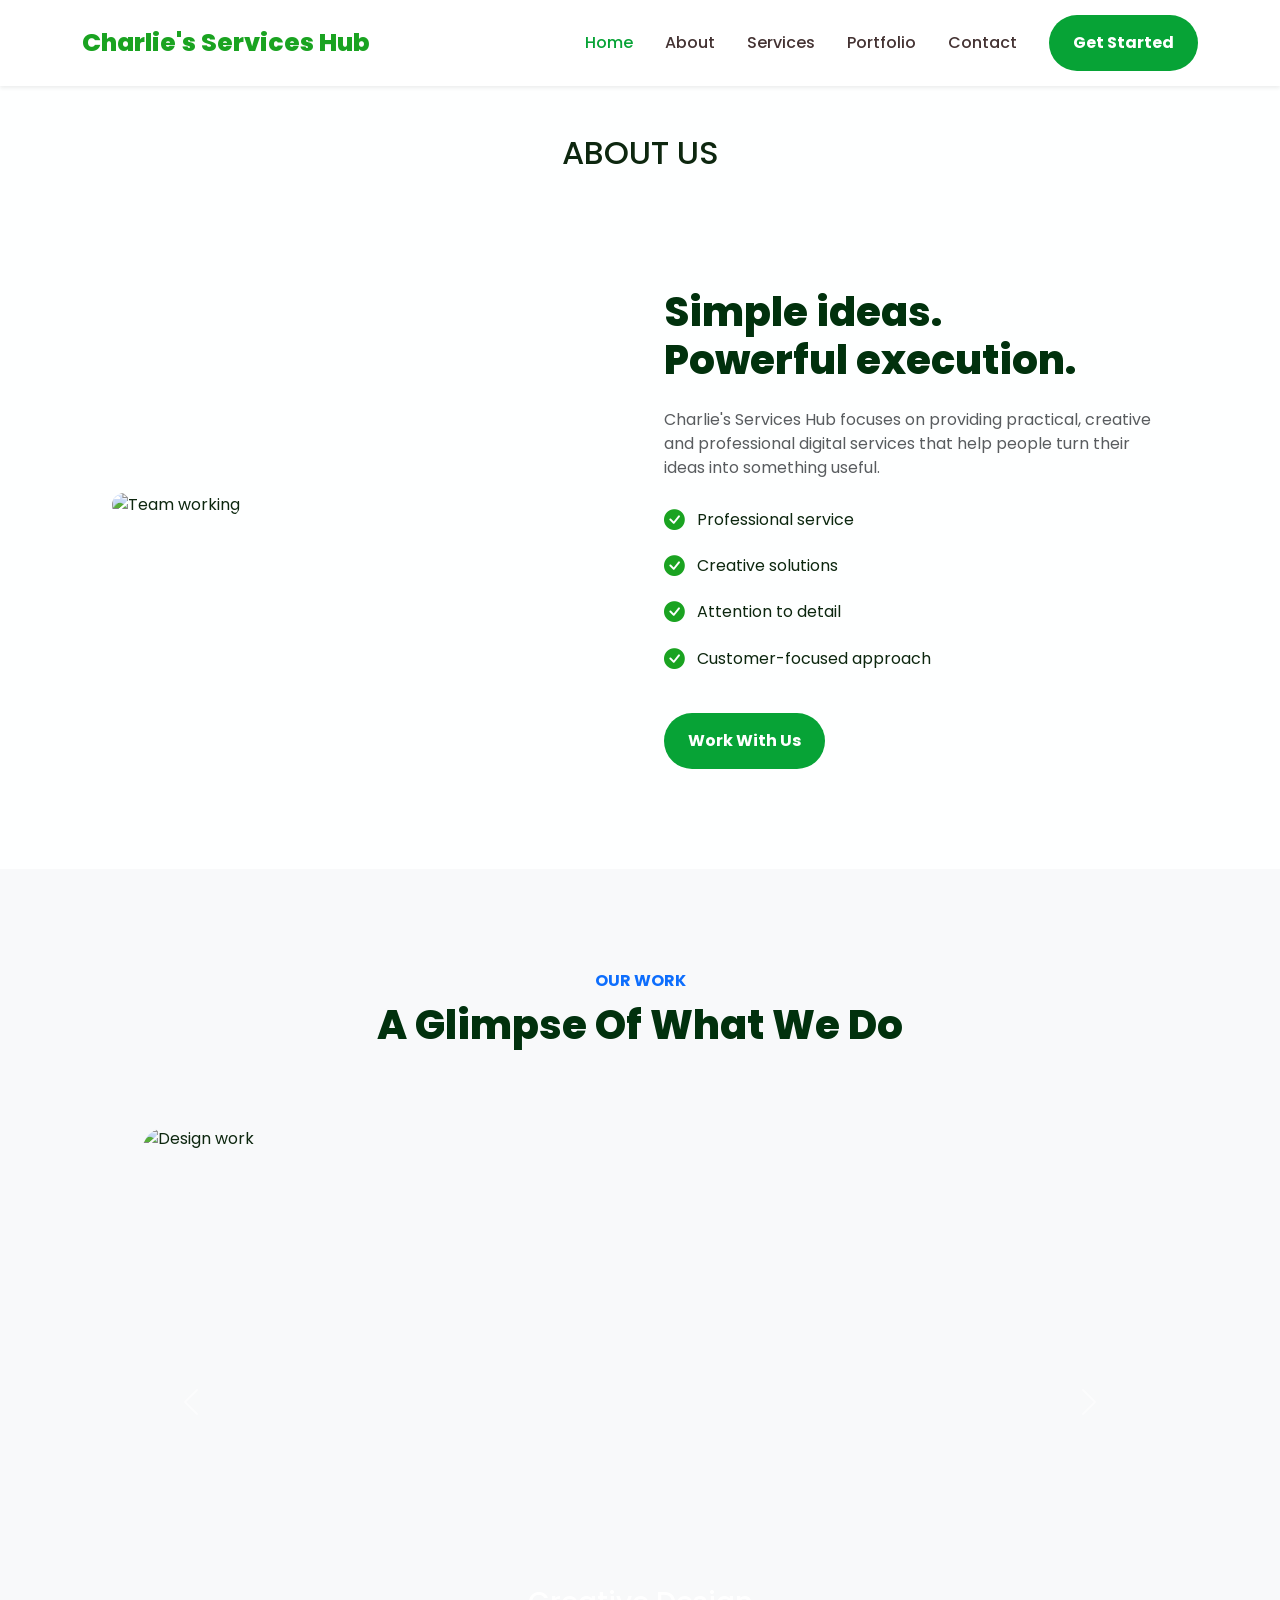
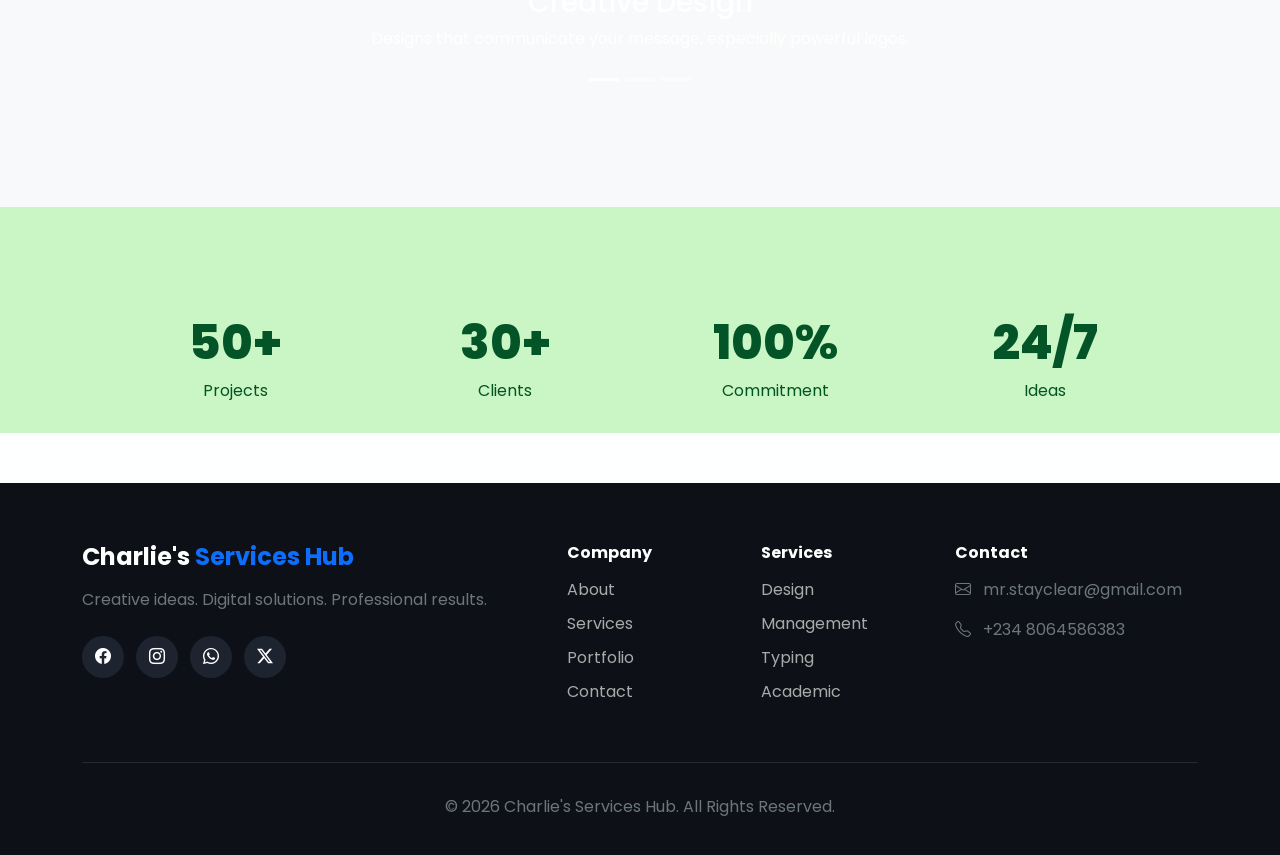
==== pages/about.html @ 96997f83 "Update website" ====
<!DOCTYPE html>
<html lang="en">
<head>
    <meta charset="UTF-8">
    <meta name="viewport" content="width=device-width, initial-scale=1.0">
    <title>About</title>
    <link
        href="https://cdn.jsdelivr.net/npm/bootstrap@5.3.8/dist/css/bootstrap.min.css"
        rel="stylesheet"
    >

<!-- BOOTSTRAP ICONS -->
    <link
        rel="stylesheet"
        href="https://cdn.jsdelivr.net/npm/bootstrap-icons@1.13.1/font/bootstrap-icons.min.css"
    >

    <!--  GOOGLE FONT -->
    <link rel="preconnect" href="https://fonts.googleapis.com">
    <link rel="preconnect" href="https://fonts.gstatic.com" crossorigin>

    <link
        href="https://fonts.googleapis.com/css2?family=Poppins:wght@300;400;500;600;700;800&display=swap"
        rel="stylesheet"
    >
        <link rel="stylesheet" href="../style.css">
        
        
</head>
<body>

    <!-- NAVBAR -->

<nav class="navbar navbar-expand-lg bg-white sticky-top shadow-sm">

    <div class="container">

       <a class="navbar-brand" href="#">
    Charlie's Services Hub
</a>

        <button
            class="navbar-toggler"
            type="button"
            data-bs-toggle="collapse"
            data-bs-target="#navbarNav"
        >
            <span class="navbar-toggler-icon"></span>
        </button>


        <div class="collapse navbar-collapse" id="navbarNav">

            <ul class="navbar-nav ms-auto align-items-lg-center">

                <li class="nav-item">
                    <a class="nav-link active" href="../index.html">
                        Home
                    </a>
                </li>

                <li class="nav-item">
                    <a class="nav-link" href="about.html">
                        About
                    </a>
                </li>

                <li class="nav-item">
                    <a class="nav-link" href="services.html">
                        Services
                    </a>
                </li>

                <li class="nav-item">
                    <a class="nav-link" href="portfolio.html">
                        Portfolio
                    </a>
                </li>

                <li class="nav-item">
                    <a class="nav-link" href="contact.html">
                        Contact
                    </a>
                </li>
                

                <li class="nav-item ms-lg-3 mt-3 mt-lg-0">

                    <a
                        href="contact.html"
                        class="btn btn-brand"
                    >
                        Get Started
                    </a>

                </li>

            </ul>

        </div>

    </div>

</nav>


<!-- ABOUT -->

    <div class="text-center mt-5"><h2>ABOUT US</h2></div>
   
<section id="about">

    <div class="container">

        <div class="row align-items-center g-5">

            <div class="col-lg-6">
                
                <img
                    class="about-img"
                    src="https://tse4.mm.bing.net/th/id/OIP.k17cEevUhWvM0gckrD2ieAHaE8?r=0&rs=1&pid=ImgDetMain&o=7&rm=3"
                    alt="Team working"
                >

            </div>
                

            <div class="col-lg-6">

                

                <h2 class="section-title mt-2">
                    Simple ideas.
                    <br>
                    Powerful execution.
                </h2>

                <p class="text-muted mt-4">
                    Charlie's Services Hub focuses on providing
                    practical, creative and professional digital
                    services that help people turn their ideas into
                    something useful.
                </p>


                <div class="mt-4">

                    <div class="check-item">
                        <i class="bi bi-check-circle-fill"></i>
                        <span>Professional service</span>
                    </div>

                    <div class="check-item">
                        <i class="bi bi-check-circle-fill"></i>
                        <span>Creative solutions</span>
                    </div>

                    <div class="check-item">
                        <i class="bi bi-check-circle-fill"></i>
                        <span>Attention to detail</span>
                    </div>

                    <div class="check-item">
                        <i class="bi bi-check-circle-fill"></i>
                        <span>Customer-focused approach</span>
                    </div>

                </div>

                <a href="contact.html" class="btn btn-brand mt-4">
                    Work With Us
                </a>

            </div>

        </div>

    </div>

</section>



<!-- CAROUSEL -->

<section class="bg-light">

    <div class="container">

        <div class="text-center mb-5">

            <span class="text-primary fw-bold">
                OUR WORK
            </span>

            <h2 class="section-title mt-2">
                A Glimpse Of What We Do
            </h2>

        </div>


        <div
            id="workCarousel"
            class="carousel slide"
            data-bs-ride="carousel"
        >

            <div class="carousel-indicators">

                <button
                    type="button"
                    data-bs-target="#workCarousel"
                    data-bs-slide-to="0"
                    class="active"
                ></button>

                <button
                    type="button"
                    data-bs-target="#workCarousel"
                    data-bs-slide-to="1"
                ></button>

                <button
                    type="button"
                    data-bs-target="#workCarousel"
                    data-bs-slide-to="2"
                ></button>

            </div>


            <div class="carousel-inner">


                <div class="carousel-item active">

                    <img
                        src="https://images.unsplash.com/photo-1558655146-d09347e92766?auto=format&fit=crop&w=1400&q=80"
                        class="d-block w-100"
                        alt="Design work"
                    >

                    <div class="carousel-caption">

                        <h3>Creative Design</h3>

                        <p>
                            Designs that communicate your message, especially powerful logos.
                        </p>

                    </div>

                </div>



                <div class="carousel-item">

                    <img
                        src="https://images.unsplash.com/photo-1553877522-43269d4ea984?auto=format&fit=crop&w=1400&q=80"
                        class="d-block w-100"
                        alt="Business work"
                    >

                    <div class="carousel-caption">

                        <h3>Smart Solutions</h3>

                        <p>
                            Turning your challenges into practical solutions.
                        </p>

                    </div>

                </div>



                <div class="carousel-item">

                    <img
                        src="https://images.unsplash.com/photo-1497366754035-f200968a6e72?auto=format&fit=crop&w=1400&q=80"
                        class="d-block w-100"
                        alt="Workspace"
                    >

                    <div class="carousel-caption">

                        <h3>Professional Results</h3>

                        <p>
                            Neat results are what we deliver.
                        </p>

                    </div>

                </div>

            </div>


            <button
                class="carousel-control-prev"
                type="button"
                data-bs-target="#workCarousel"
                data-bs-slide="prev"
            >

                <span class="carousel-control-prev-icon"></span>

            </button>


            <button
                class="carousel-control-next"
                type="button"
                data-bs-target="#workCarousel"
                data-bs-slide="next"
            >

                <span class="carousel-control-next-icon"></span>

            </button>

        </div>

    </div>

</section>
<!-- STATS -->

<section class="stats-section">

    <div class="container">

        <div class="row text-center g-4">

            <div class="col-6 col-lg-3">

                <div class="stat-number">
                    50+
                </div>

                <div class="stat-text">
                    Projects
                </div>

            </div>


            <div class="col-6 col-lg-3">

                <div class="stat-number">
                    30+
                </div>

                <div class="stat-text">
                    Clients
                </div>

            </div>


            <div class="col-6 col-lg-3">

                <div class="stat-number">
                    100%
                </div>

                <div class="stat-text">
                    Commitment
                </div>

            </div>


            <div class="col-6 col-lg-3">

                <div class="stat-number">
                    24/7
                </div>

                <div class="stat-text">
                    Ideas
                </div>

            </div>

        </div>

    </div>

</section>

<!-- FOOTER -->

<footer>

    <div class="container">

        <div class="row g-5">


            <div class="col-lg-5">

                <h4 class="fw-bold">
                    Charlie's <span class="text-primary">
                        Services Hub
                    </span>
                </h4>

                <p class="text-secondary mt-3">

                    Creative ideas. Digital solutions.
                    Professional results.

                </p>


                <div class="mt-4">

                    <a href="https://www.bing.com/ck/a?!&&p=9feb0f4310e8fc81fb47307b9c2fcb433180a0ec6b090beaa0cdb81ada6acd82JmltdHM9MTc5MDM4MDgwMA&ptn=3&ver=2&hsh=4&fclid=1b121233-e834-6861-1917-0503e92b69a7&psq=facebook&u=a1aHR0cHM6Ly93d3cuZmFjZWJvb2suY29tLw" class="social-icon">
                        <i class="bi bi-facebook"></i>
                    </a>

                    <a href="https://www.bing.com/ck/a?!&&p=528c1a30f870afdccb645fd1c2c359d03a82cc8d099572224cc687672ef10321JmltdHM9MTc5MDM4MDgwMA&ptn=3&ver=2&hsh=4&fclid=1b121233-e834-6861-1917-0503e92b69a7&psq=instagram&u=a1aHR0cHM6Ly93d3cuaW5zdGFncmFtLmNvbS8" class="social-icon">
                        <i class="bi bi-instagram"></i>
                    </a>

                    <a href="https://www.bing.com/ck/a?!&&p=65aac3eaa74bcf0e8704a24eafe62440c867f654f929f1806dbceceaddc57669JmltdHM9MTc5MDM4MDgwMA&ptn=3&ver=2&hsh=4&fclid=1b121233-e834-6861-1917-0503e92b69a7&psq=whatsapp&u=a1aHR0cHM6Ly93d3cud2hhdHNhcHAuY29tLw" class="social-icon">
                        <i class="bi bi-whatsapp"></i>
                    </a>

                    <a href="https://www.bing.com/ck/a?!&&p=339bd006823ff5f0c542a1fcebcbe4391bc80062686b438f9a3b58145658d2aaJmltdHM9MTc5MDM4MDgwMA&ptn=3&ver=2&hsh=4&fclid=1b121233-e834-6861-1917-0503e92b69a7&psq=twitt&u=a1aHR0cHM6Ly94LmNvbS8" class="social-icon">
                        <i class="bi bi-twitter-x"></i>
                    </a>

                </div>

            </div>


            <div class="col-6 col-lg-2">

                <h6 class="fw-bold mb-3">
                    Company
                </h6>

                <a href="about.html">About</a>
                <a href="services.html">Services</a>
                <a href="portfolio.html">Portfolio</a>
                <a href="contact.html">Contact</a>

            </div>


            <div class="col-6 col-lg-2">

                <h6 class="fw-bold mb-3">
                    Services
                </h6>

                <a href="services.html">Design</a>
                <a href="services.html">Management</a>
                <a href="services.html">Typing</a>
                <a href="services.html">Academic</a>

            </div>


            <div class="col-lg-3">

                <h6 class="fw-bold mb-3">
                    Contact
                </h6>

                <p class="text-secondary">
                    <i class="bi bi-envelope me-2"></i>
                    mr.stayclear@gmail.com
                </p>

                <p class="text-secondary">
                    <i class="bi bi-telephone me-2"></i>
                    +234 8064586383
                </p>

            </div>

        </div>


        <hr class="border-secondary mt-5">


        <div class="text-center text-secondary pt-3">

            <p>
                © 2026 Charlie's Services Hub.
                All Rights Reserved.
            </p>

        </div>

    </div>

</footer>
<script src="https://cdn.jsdelivr.net/npm/bootstrap@5.3.8/dist/js/bootstrap.bundle.min.js" integrity="sha384-FKyoEForCGlyvwx9Hj09JcYn3nv7wiPVlz7YYwJrWVcXK/BmnVDxM+D2scQbITxI" crossorigin="anonymous"></script>

</body>

</html>
---- style.css ----
:root {
            --primary: #07a336;
            --secondary: #1aa321;
            --dark: #0d270f;
            --light: #aaee9d9a;
            --text: #383737;
        }

        * {
            scroll-behavior: smooth;
        }

           
        body { 
            font-family: 'Poppins', sans-serif;
            color: var(--dark);
            background-color: rgba(254, 255, 255, 0.945)
        }

        /* NAVBAR */

        .navbar {
            padding: 15px 0;
            transition: 0.3s;
        }

        .navbar-brand {
            font-size: 25px;
            font-weight: 800;
            color: var(--secondary);
        }


        .nav-link {
            font-weight: 500;
            margin: 0 8px;
            color: #443333;
            transition: 0.3s;
        }

        .nav-link:hover {
            color: var(--primary);
        }

        .nav-link.active {
            color: var(--primary) !important;
        }

        .btn-brand {
            
            background: var(--primary);
            color: white;
            border: none;
            padding: 16px 24px;
            border-radius: 50px;
            font-weight: 700;
            transition: 0.3s;
        }

        .btn-brand:hover {
           background-color: #1aa321; opacity: 80%;
            color: rgb(250, 248, 248);
            transform: translateY(3px);
        }
        
/* ABOUT */

        .about-img {
            margin-bottom: 40px;
            border-radius: 25px;
            width: 100%;
            height: 500px;
            object-fit: cover;
        }
        

        .check-item {
            display: flex;
            align-items: center;
            gap: 12px;
            margin-bottom: 15px;
        }

        .check-item i {
            color: var(--secondary);
            font-size: 1.3rem;
        }
          /* CAROUSEL */
            
        .carousel-item img {
            margin: 30px;
            height: 550px;
            object-fit: cover;
            border-radius: 25px;
        }
        .span
        .carousel-caption {
            background: rgba(0, 0, 0, 0.55);
            border-radius: 15px;
            padding: 20px;
        }
        /*STATS*/

         .stats-section {
            padding-bottom: 30px;
            margin-bottom: 50px;
            background: var(--light);
            color: white;
        }

        .stat-number {
            font-size: 3rem;
            font-weight: 800;
            color: #035528;
        }

        .stat-text {
            color: #015521;
        }
         
.btn-brand {
            background: var(--primary);
            color: white;
            border: none;
            padding: 16px 24px;
            border-radius: 50px;
            font-weight: 700;
            transition: 0.3s;
        }

        .btn-brand:hover {
           background-color: #1aa321; opacity: 80%;
            color: white;
            transform: translateY(3px);
        }

        /* SERVICES */

        .service-card {
            text-align: center;
            border-radius: 30px;
            padding: 20px;
            height: 100%;
            background: rgb(252, 253, 251);
            box-shadow: 0 10px 40px rgba(12, 12, 12, 0.322);
            transition: 0.3s;

        }

        .service-card:hover {
            transform: translateY(-10px);
            box-shadow: 0 20px 50px rgba(108, 99, 255, 0.15);
        }

        .service-icon {
            width: 65px;
            height: 65px;
            display: flex;
            align-items: center;
            justify-content: center;
            border-radius: 18px;
            background: #49e68556;
            color: var(--primary);
            font-size: 1.8rem;
            margin-bottom: 25px;
        }

        .service-card h4 {
            font-weight: 700;
        }

        .service-card p {
            color: var(--text);
            line-height: 1.7;
        }

         /* PORTFOLIO */

        .portfolio-card {
            border: none;
            overflow: hidden;
            border-radius: 20px;
            box-shadow: 0 10px 35px rgba(0,0,0,0.08);
        }

        .portfolio-card img {
            height: 250px;
            width: 100%;
            object-fit: cover;
            transition: 0.5s;
        }

        .portfolio-card:hover img {
            transform: scale(1.08);
        }

        /* =========================
           TESTIMONIALS
        ========================== */

        .testimonial {
            background: white;
            border-radius: 20px;
            padding: 30px;
            box-shadow: 0 10px 35px rgba(0,0,0,0.07);
        }

        .stars {
            color: rgb(231, 231, 5);
        }


        /* =========================
           CONTACT
        ========================== */

        .contact-card {
            border: none;
            border-radius: 20px;
            box-shadow: 0 10px 40px rgba(0,0,0,0.07);
        }

        .form-control {
            padding: 14px;
            border-radius: 12px;
        }

        .form-control:focus {
            border-color: var(--primary);
            box-shadow: 0 0 0 0.2rem rgba(108, 99, 255, 0.15);
        }

        .btn-brand {
            background: var(--primary);
            color: white;
            border: none;
            padding: 16px 24px;
            border-radius: 50px;
            font-weight: 700;
            transition: 0.3s;
        }

        .btn-brand:hover {
           background-color: #1aa321; opacity: 80%;
            color: white;
            transform: translateY(3px);
        }


        /* HERO */

        .hero {
            min-height: 90vh;
            display: flex;
            align-items: center;
        background:
                radial-gradient(circle at 10% 20%, #eeeaff 0%, transparent 30%),
                radial-gradient(circle at 90% 80%, #e8e6ff 0%, transparent 30%),
                #ffffff;
        }

        .hero h1 {
            font-size: clamp(2.5rem, 6vw, 5rem);
            font-weight: 800;
            line-height: 1.1;
        }

        .hero h1 span {
            color: var(--primary);
        }

        .hero p {
            color: var(--text);
            font-size: 1.1rem;
            max-width: 600px;
            line-height: 1.8;
        }

        .hero-image {
            border-radius: 30px;
            overflow: hidden;
            box-shadow: 0 25px 60px rgba(108, 99, 255, 0.2);
        }

        .hero-image img {
            width: 100%;
            height: 500px;
            object-fit: cover;
        }


        /*  GENERAL SECTION */
        section{
            padding: 100px;
        }

        .section-title {
            font-weight: 800;
            font-size: 2.5rem;
            color:#01310d;
        }

        .section-subtitle {
            color: var(--text);
            max-width: 550px;
            margin: auto;
        }

        /* CTA */
        .cta {
            
            background:
                linear-gradient(
                    135deg,
                    #028b19,
                    #08f343
                );

            color: white;
            border-radius: 30px;
            padding: 70px 40px;
        }

        .cta h2 {
            font-weight: 800;
            font-size: 2.5rem;
        }



        /* FOOTER */

        footer {
            background: #0d1117;
            color: white;
            padding: 60px 0 20px;
        }

        footer a {
            color: #aaa;
            text-decoration: none;
            display: block;
            margin-bottom: 10px;
            transition: 0.3s;
        }

        footer a:hover {
            color: rgb(20, 104, 4);
        }

        .social-icon {
            width: 42px;
            height: 42px;
            display: inline-flex;
            align-items: center;
            justify-content: center;
            border-radius: 50%;
            background: #1d2430;
            color: white;
            margin-right: 8px;
            transition: 0.3s;
        }

        .social-icon:hover {
            background: white;
            transform: translateY(-3px);
        }


        /* RESPONSIVE */

        @media (max-width: 768px) {

            

            .hero p {
                margin: auto;
            }

            .hero-image {
                margin-top: 40px;
            }

            .hero-image img {
                height: 350px;
            }

            section {
                padding: 70px 0;          
            }

            .carousel-item img {
                height: 350px;
            }
           
        }
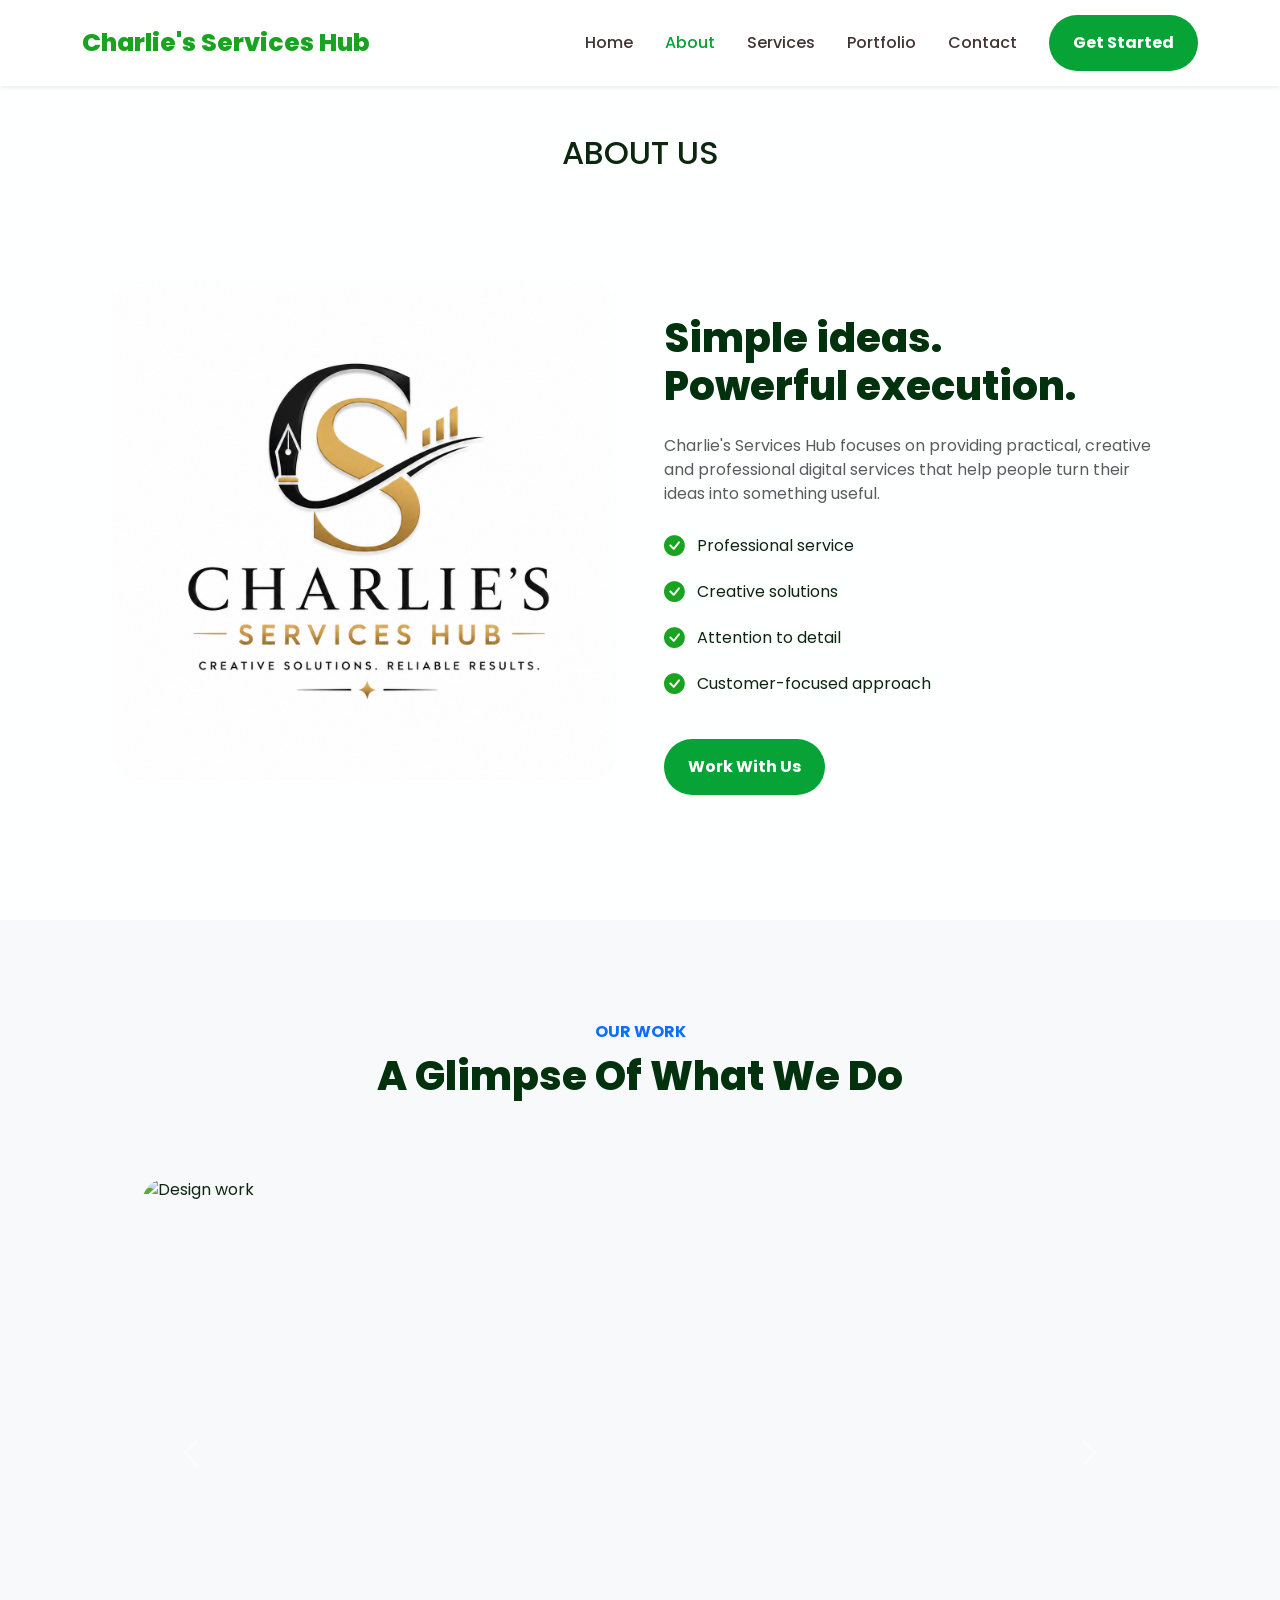
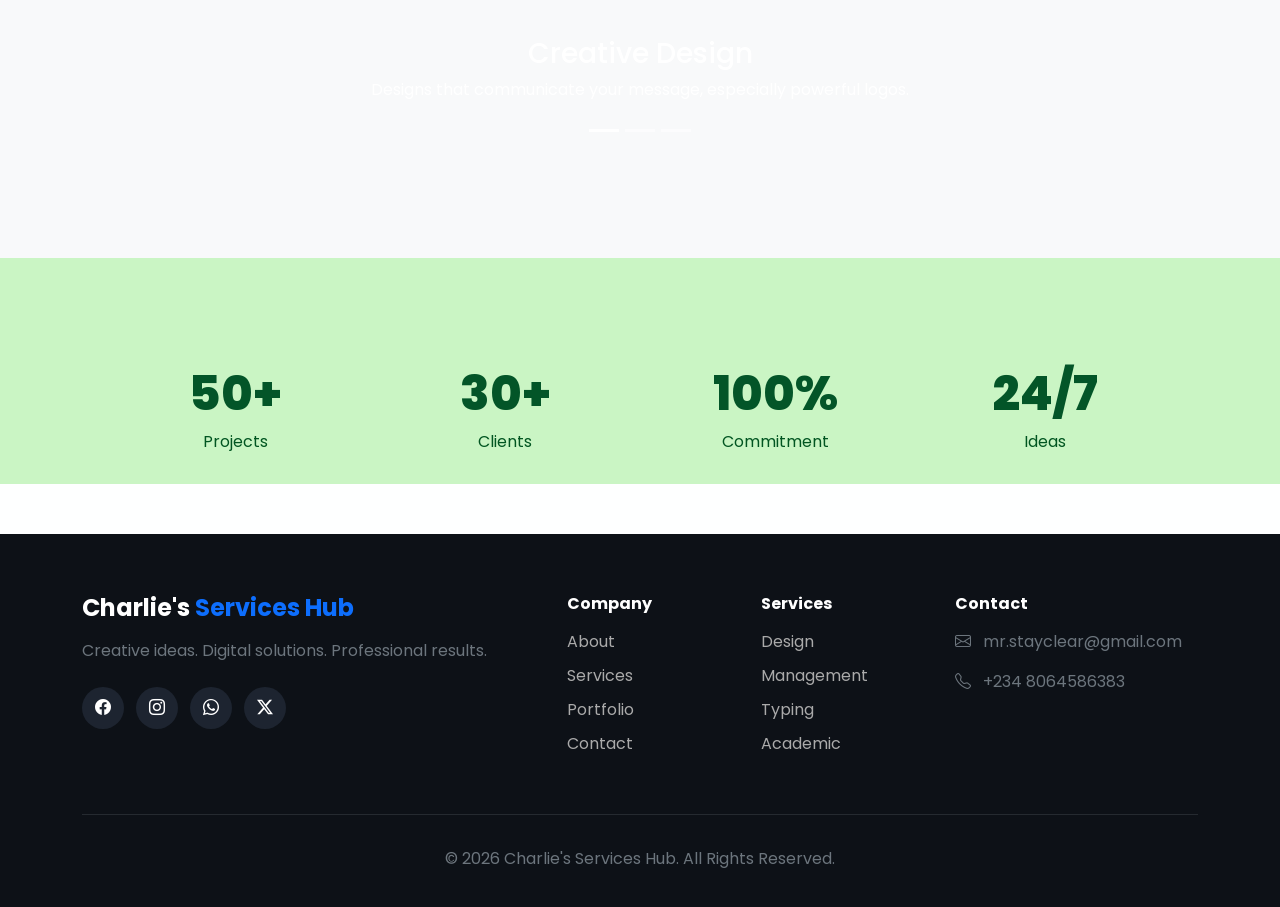
==== commit 56ce7876: "Update website design" ====
--- a/pages/about.html
+++ b/pages/about.html
@@ -35,7 +35,7 @@
 
     <div class="container">
 
-       <a class="navbar-brand" href="#">
+       <a class="navbar-brand" href="../index.html">
     Charlie's Services Hub
 </a>
 
@@ -54,13 +54,13 @@
             <ul class="navbar-nav ms-auto align-items-lg-center">
 
                 <li class="nav-item">
-                    <a class="nav-link active" href="../index.html">
+                    <a class="nav-link" href="../index.html">
                         Home
                     </a>
                 </li>
 
                 <li class="nav-item">
-                    <a class="nav-link" href="about.html">
+                    <a class="nav-link active" href="about.html">
                         About
                     </a>
                 </li>
@@ -118,8 +118,8 @@
                 
                 <img
                     class="about-img"
-                    src="https://tse4.mm.bing.net/th/id/OIP.k17cEevUhWvM0gckrD2ieAHaE8?r=0&rs=1&pid=ImgDetMain&o=7&rm=3"
-                    alt="Team working"
+                    src="../images/logo.png"
+                    alt="Image of Team Working"
                 >
 
             </div>
--- a/style.css
+++ b/style.css
@@ -194,9 +194,7 @@
             transform: scale(1.08);
         }
 
-        /* =========================
-           TESTIMONIALS
-        ========================== */
+        /* TESTIMONIALS */
 
         .testimonial {
             background: white;
@@ -210,9 +208,7 @@
         }
 
 
-        /* =========================
-           CONTACT
-        ========================== */
+        /* CONTACT */
 
         .contact-card {
             border: none;
@@ -312,7 +308,7 @@
             background:
                 linear-gradient(
                     135deg,
-                    #028b19,
+                    #014f0e,
                     #08f343
                 );
 
